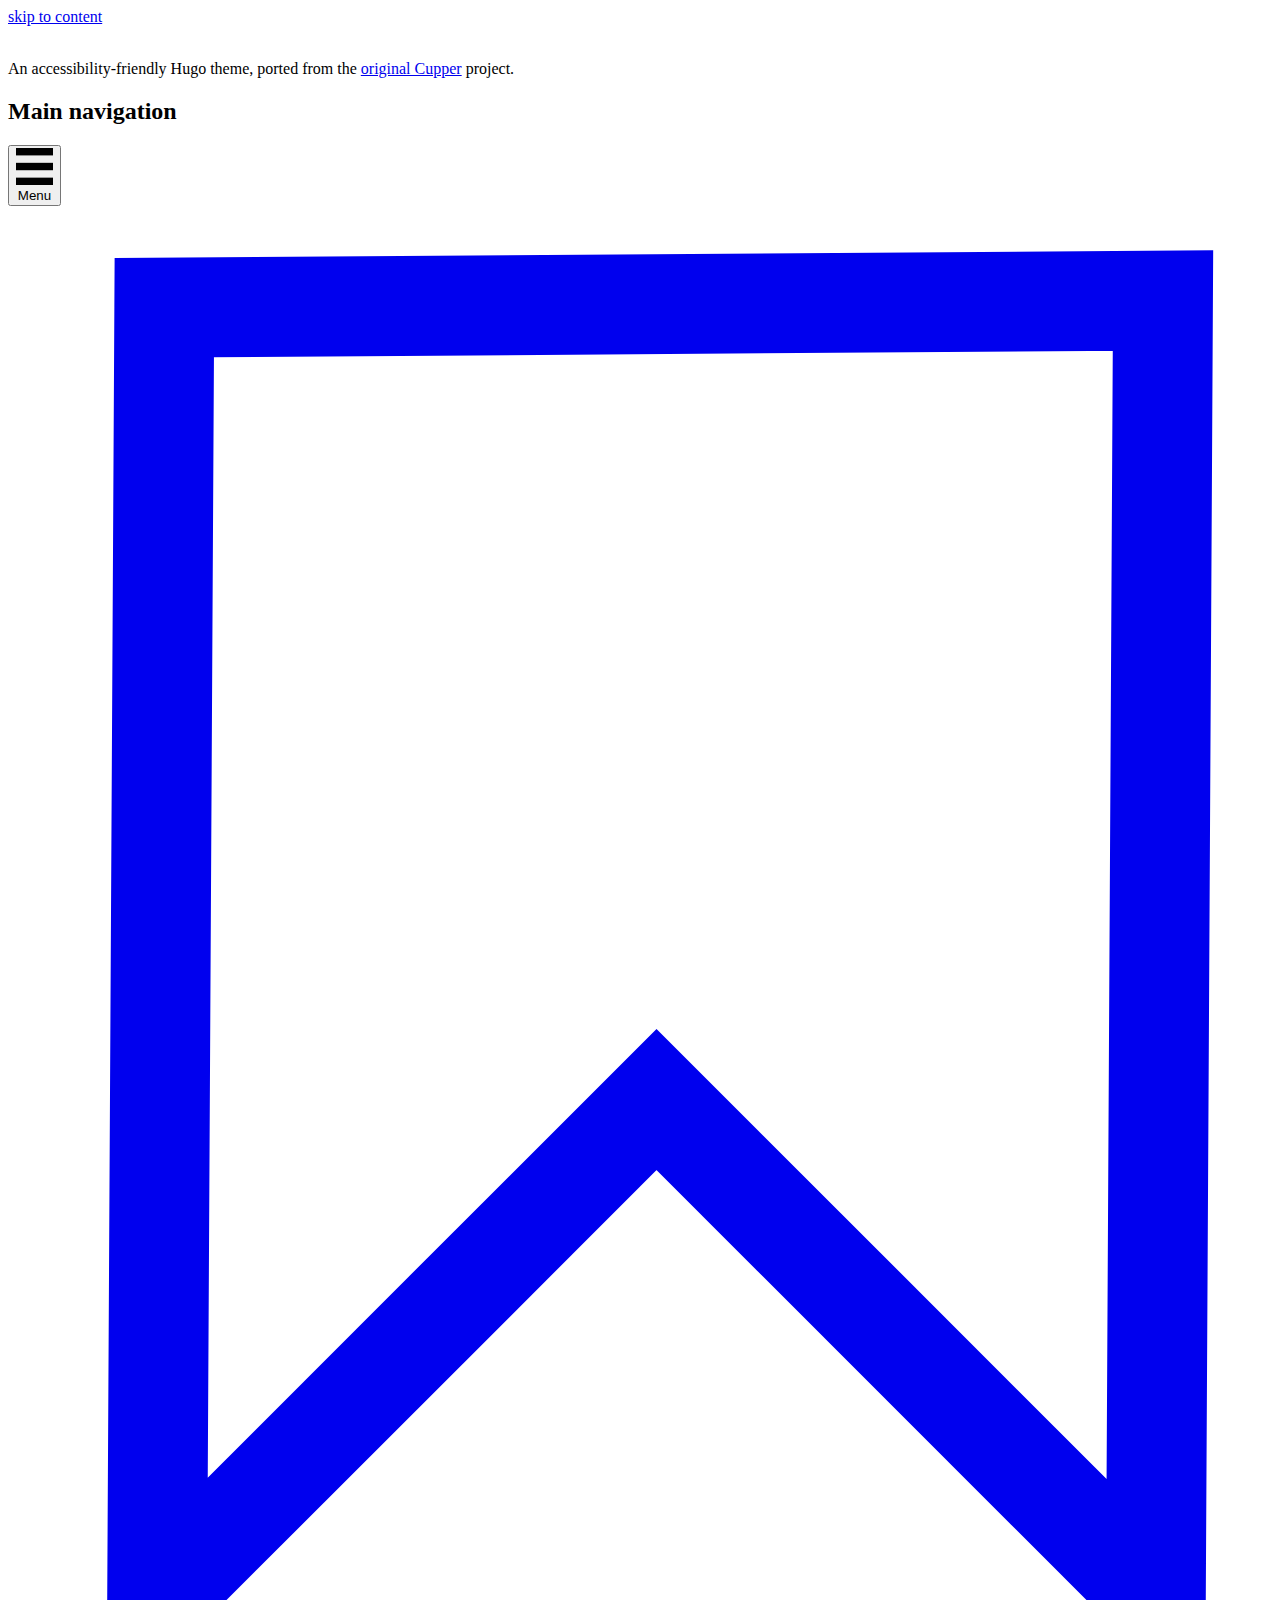
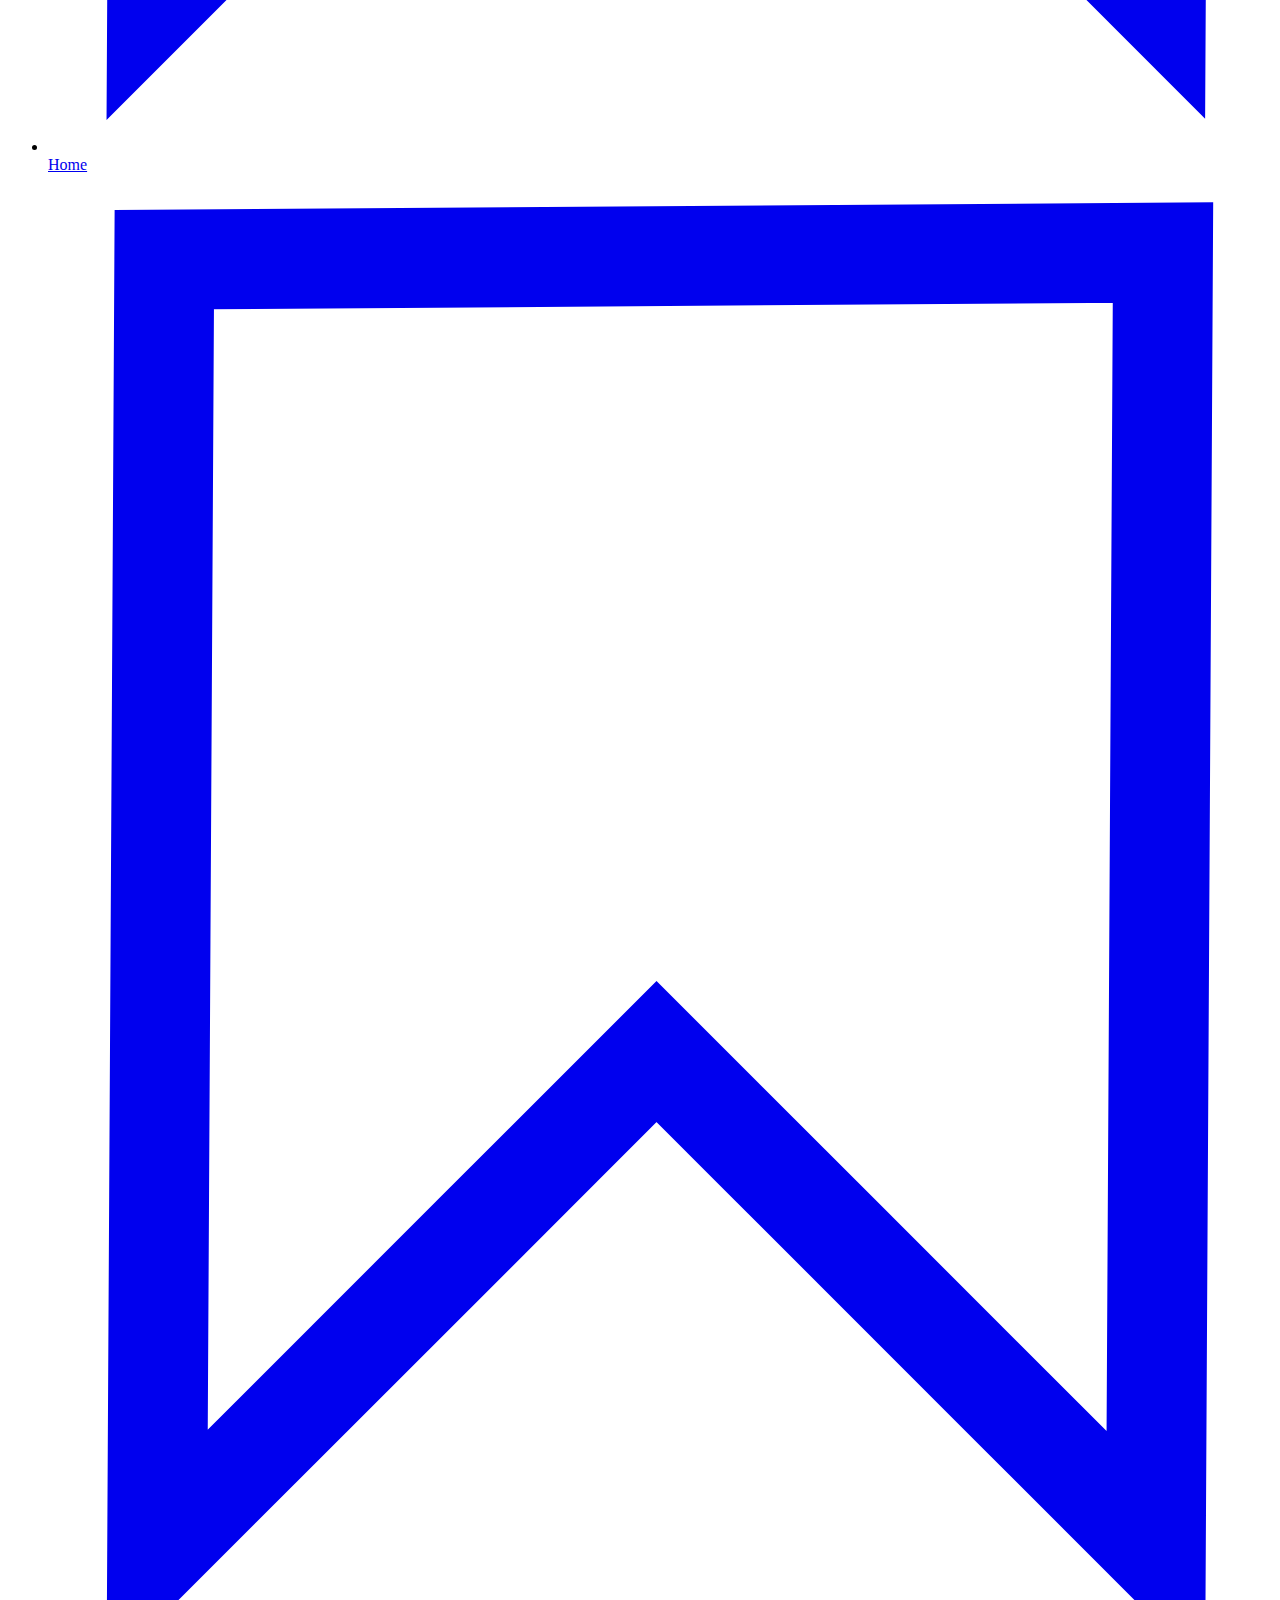
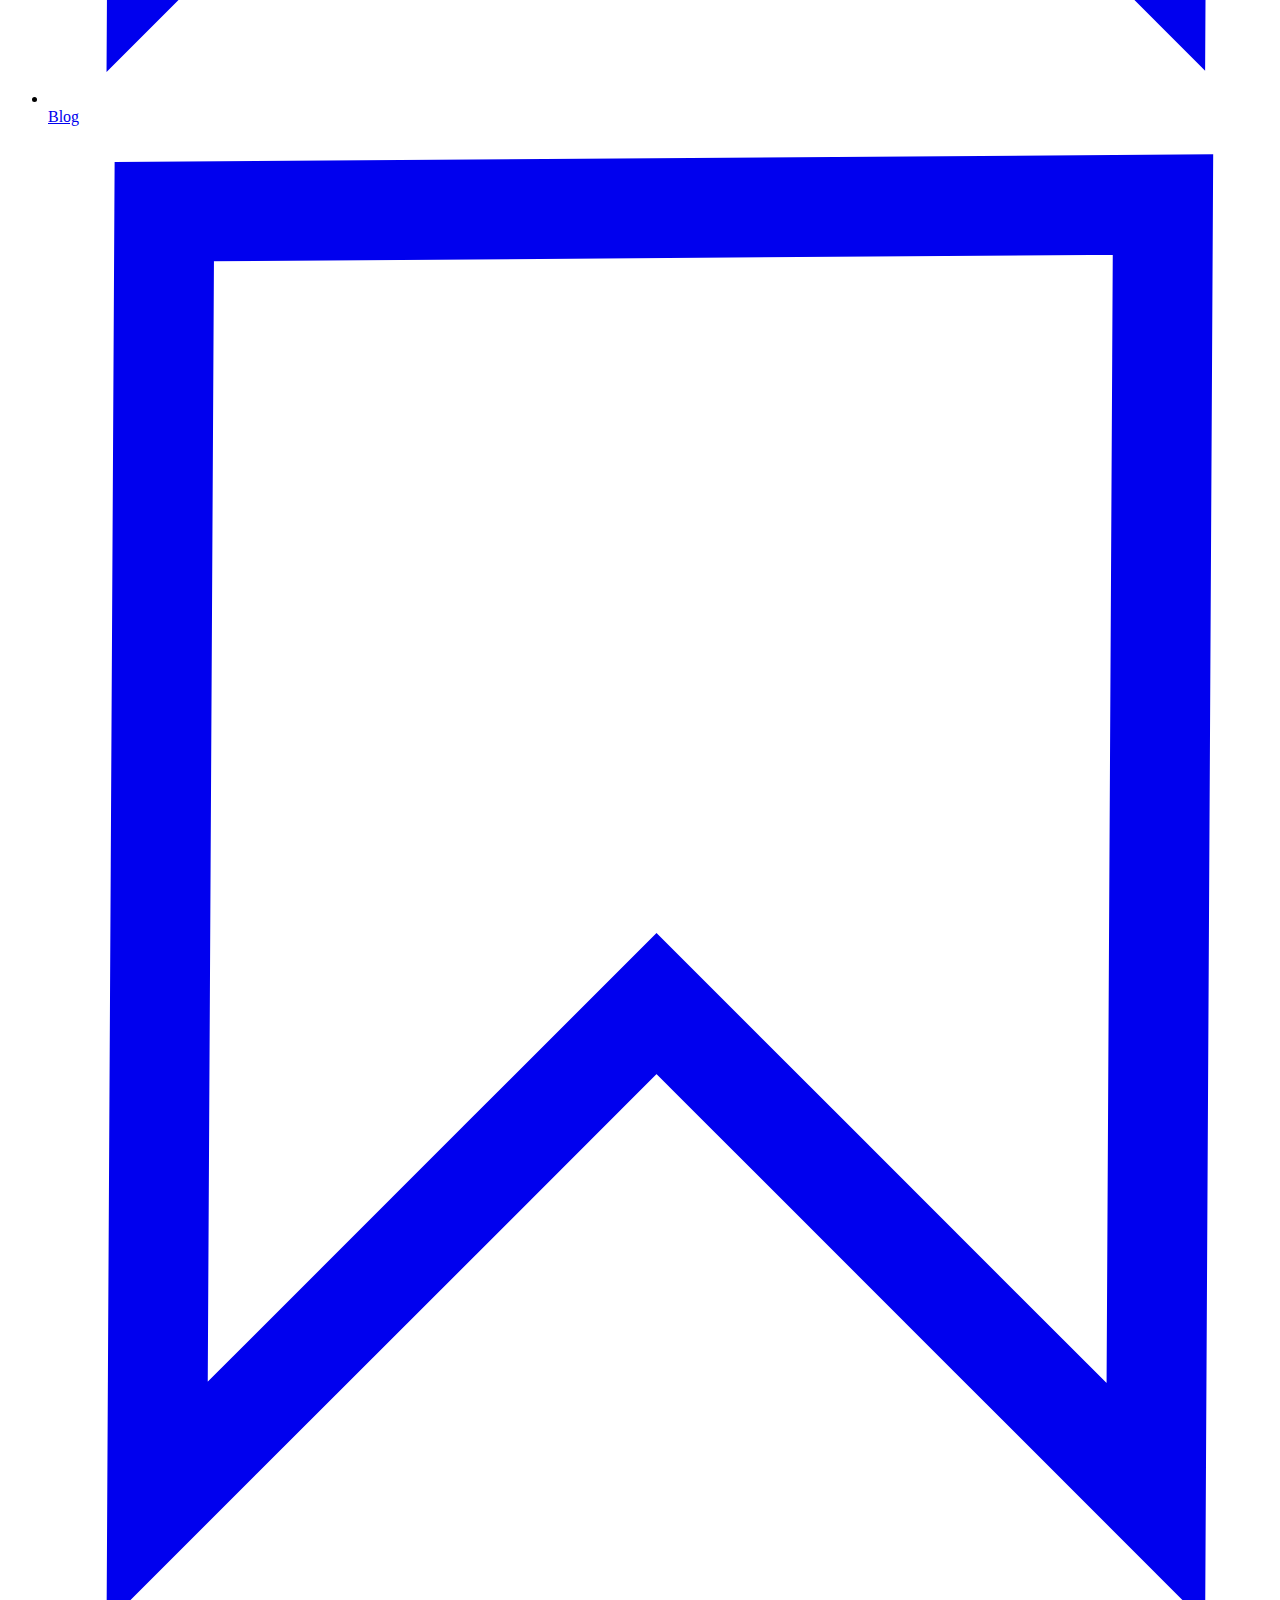
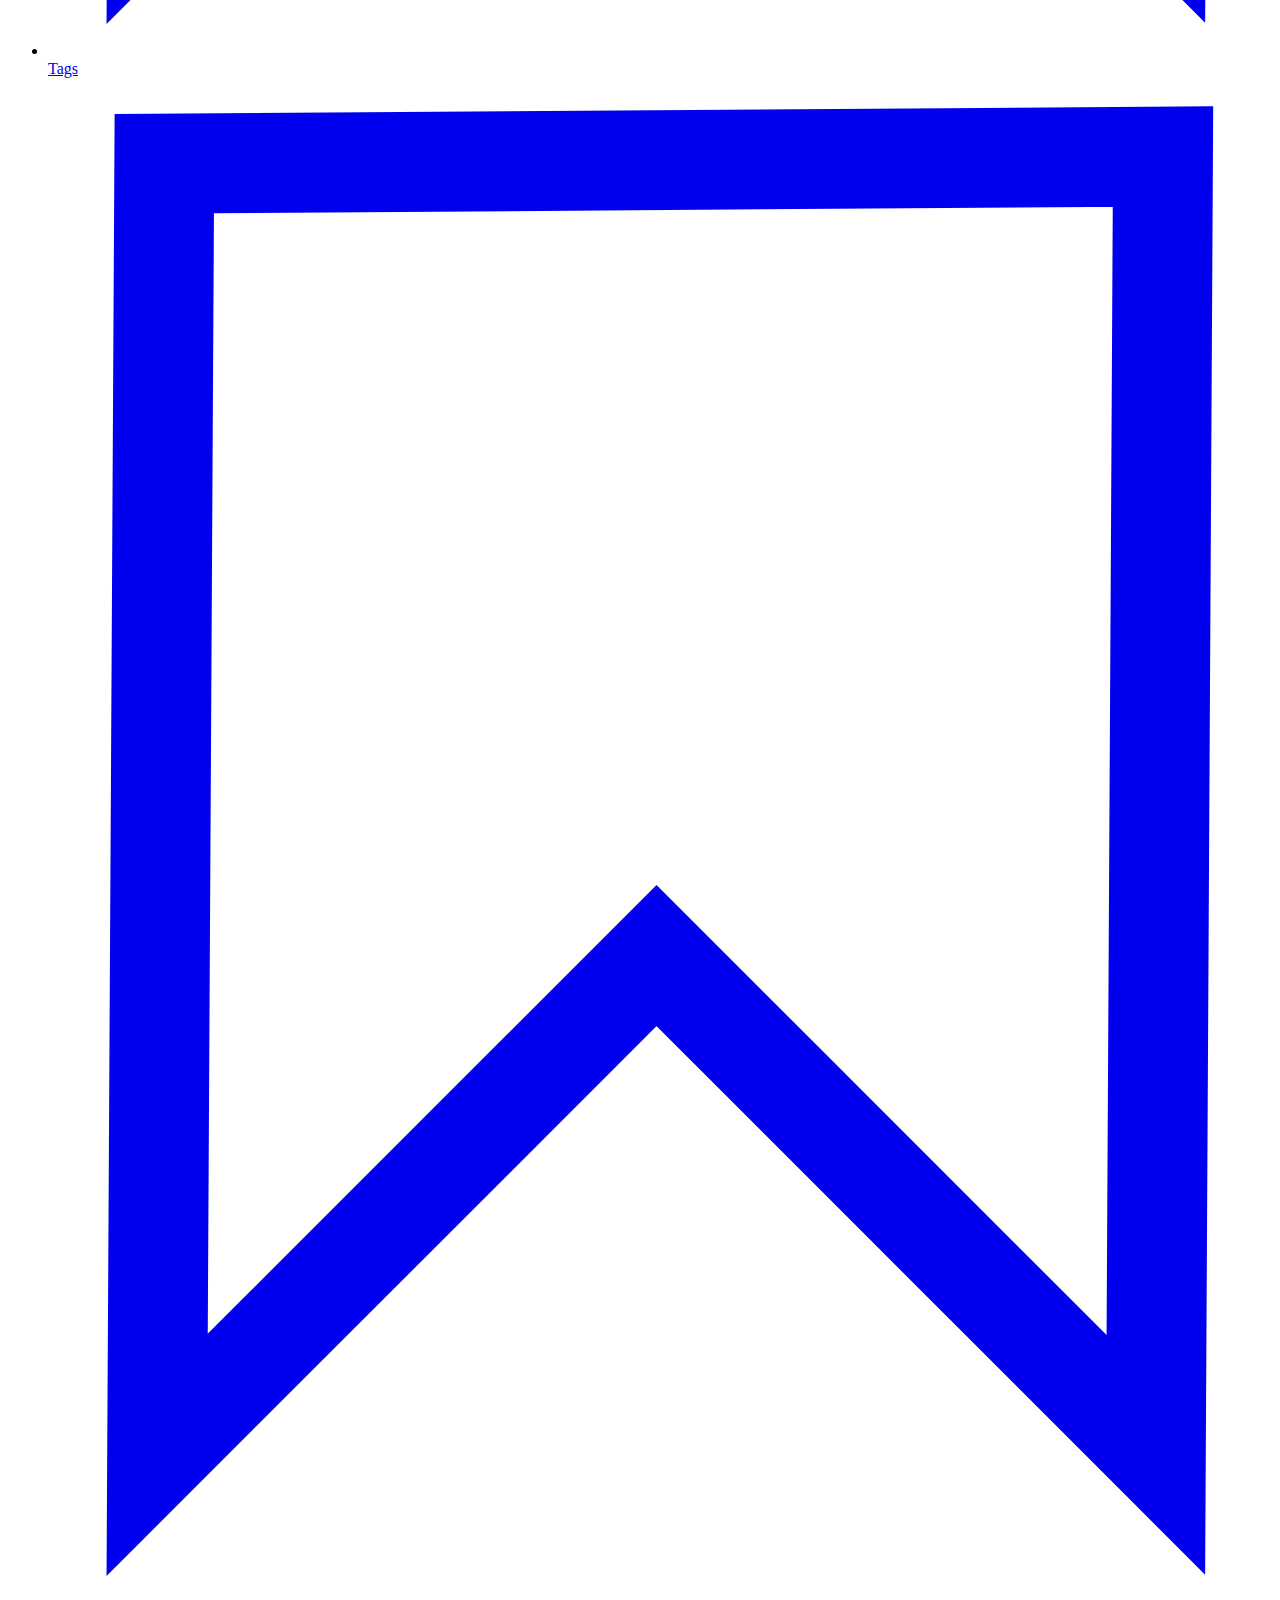
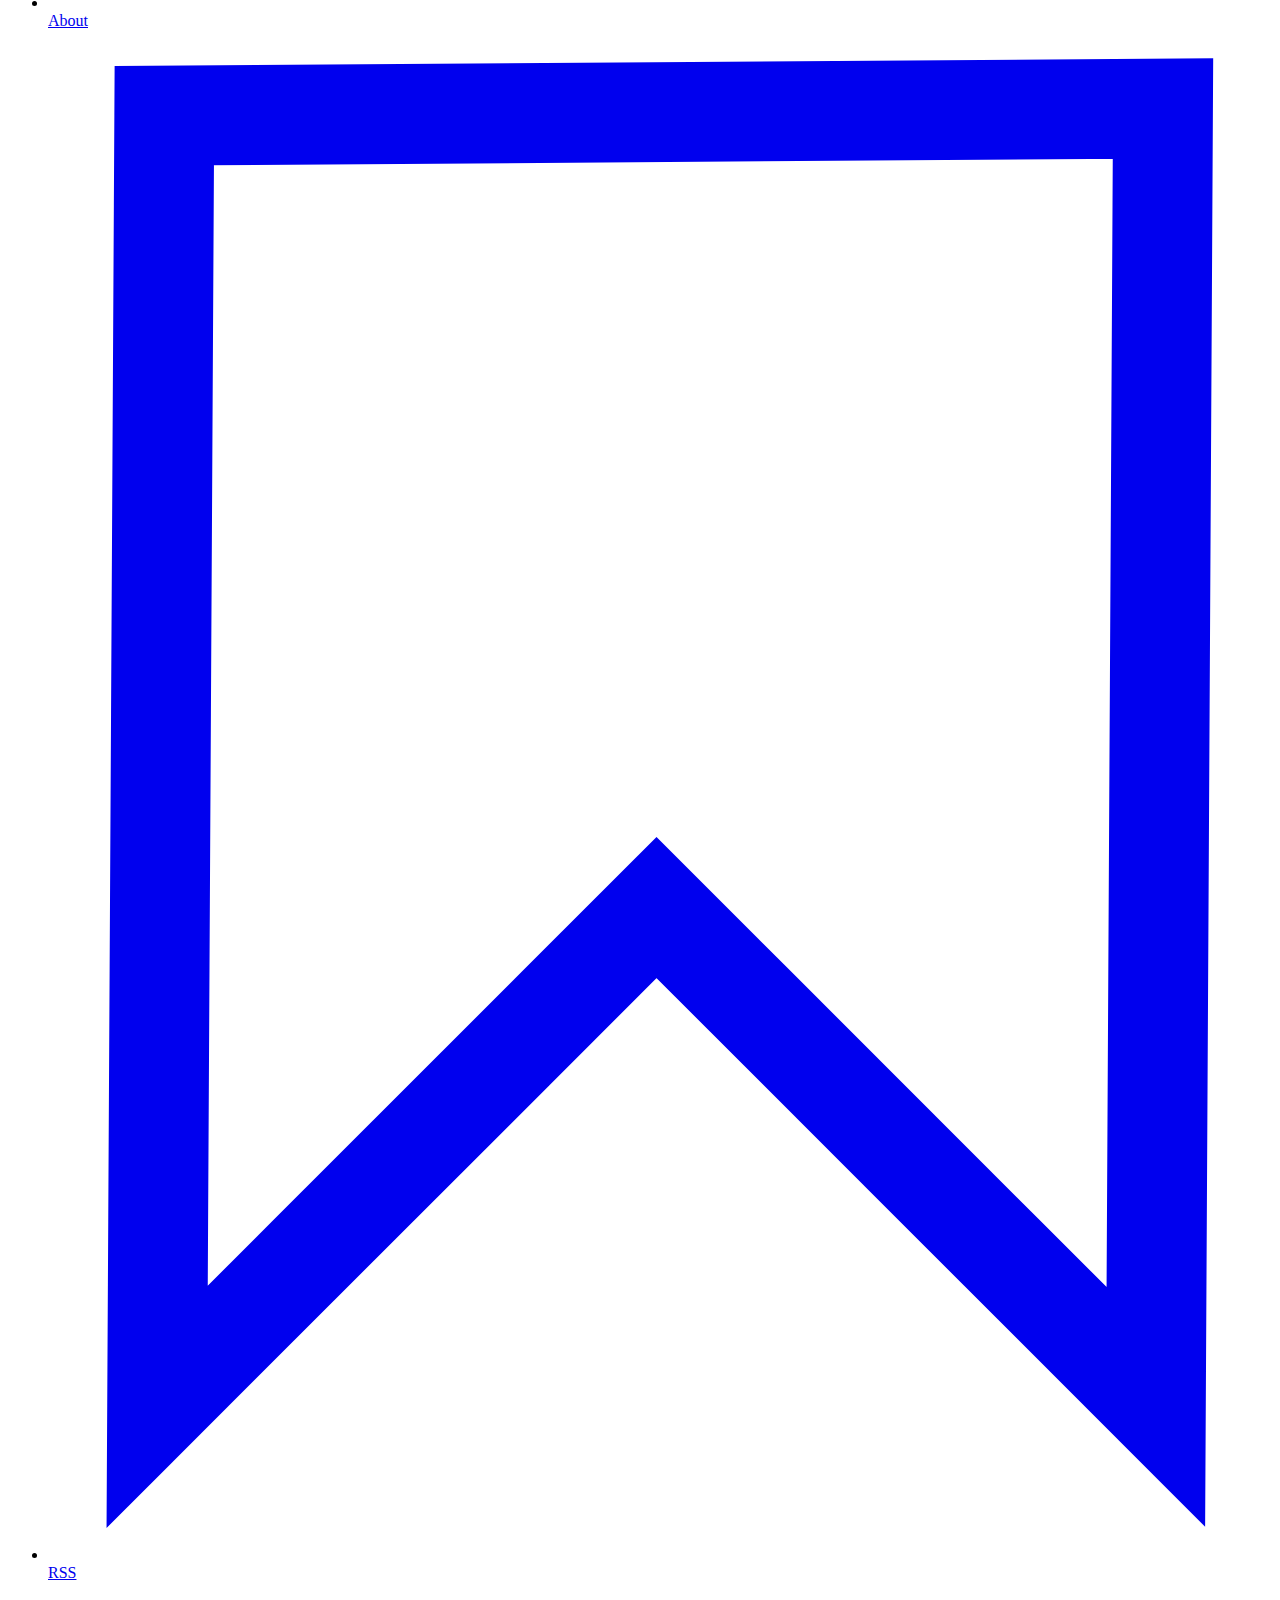
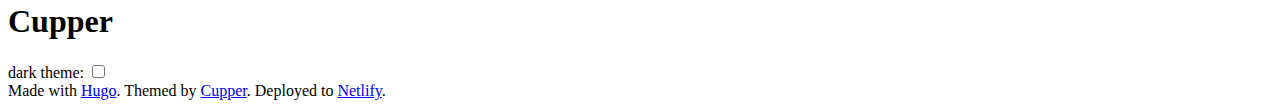
==== public/index.html @ f9ec1fa9 "initial commit" ====
<!DOCTYPE html>
<html lang="en">
  <head>
  <meta charset="utf-8">
  <meta name="viewport" content="width=device-width, initial-scale=1.0">
  <meta http-equiv="X-UA-Compatible" content="IE=edge">

  <meta name="generator" content="Hugo 0.54.0" />
  <link rel="canonical" href="https://example.com/">

  
    
      <meta name="description" content="An accessibility-friendly Hugo theme, ported from the original Cupper project.">
    
  

  <link rel="apple-touch-icon" sizes="180x180" href="/apple-touch-icon.png">
  <link rel="icon" type="image/png" sizes="32x32" href="/favicon-32x32.png">
  <link rel="icon" type="image/png" sizes="16x16" href="/favicon-16x16.png">
  <link rel="manifest" href="/site.webmanifest">
  <link rel="mask-icon" href="/safari-pinned-tab.svg" color="#000000">
  <meta name="msapplication-TileColor" content="#ffffff">
  <meta name="theme-color" content="#ffffff">

  <link rel="stylesheet" href="https://example.com/css/prism.css" media="none" onload="this.media='all';">

  
  
  <link rel="stylesheet" type="text/css" href="https://example.com/css/styles.css">

  <style id="inverter" media="none">
    html { filter: invert(100%) }
    * { background-color: inherit }
    img:not([src*=".svg"]), .colors, iframe, .demo-container { filter: invert(100%) }
  </style>

  
  
    
  
  <title>Cupper</title>
</head>

  <body>
    <a href="#main">skip to content</a>
    <svg style="display: none">
  <symbol id="bookmark" viewBox="0 0 40 50">
   <g transform="translate(2266 3206.2)">
    <path style="stroke:currentColor;stroke-width:3.2637;fill:none" d="m-2262.2-3203.4-.2331 42.195 16.319-16.318 16.318 16.318.2331-42.428z"/>
   </g>
  </symbol>

  <symbol id="w3c" viewBox="0 0 127.09899 67.763">
   <text font-size="83" style="font-size:83px;font-family:Trebuchet;letter-spacing:-12;fill-opacity:0" letter-spacing="-12" y="67.609352" x="-26.782778">W3C</text>
   <text font-size="83" style="font-size:83px;font-weight:bold;font-family:Trebuchet;fill-opacity:0" y="67.609352" x="153.21722" font-weight="bold">SVG</text>
   <path style="fill:currentColor;image-rendering:optimizeQuality;shape-rendering:geometricPrecision" d="m33.695.377 12.062 41.016 12.067-41.016h8.731l-19.968 67.386h-.831l-12.48-41.759-12.479 41.759h-.832l-19.965-67.386h8.736l12.061 41.016 8.154-27.618-3.993-13.397h8.737z"/>
   <path style="fill:currentColor;image-rendering:optimizeQuality;shape-rendering:geometricPrecision" d="m91.355 46.132c0 6.104-1.624 11.234-4.862 15.394-3.248 4.158-7.45 6.237-12.607 6.237-3.882 0-7.263-1.238-10.148-3.702-2.885-2.47-5.02-5.812-6.406-10.022l6.82-2.829c1.001 2.552 2.317 4.562 3.953 6.028 1.636 1.469 3.56 2.207 5.781 2.207 2.329 0 4.3-1.306 5.909-3.911 1.609-2.606 2.411-5.738 2.411-9.401 0-4.049-.861-7.179-2.582-9.399-1.995-2.604-5.129-3.912-9.397-3.912h-3.327v-3.991l11.646-20.133h-14.062l-3.911 6.655h-2.493v-14.976h32.441v4.075l-12.31 21.217c4.324 1.385 7.596 3.911 9.815 7.571 2.22 3.659 3.329 7.953 3.329 12.892z"/>
   <path style="fill:currentColor;image-rendering:optimizeQuality;shape-rendering:geometricPrecision" d="m125.21 0 1.414 8.6-5.008 9.583s-1.924-4.064-5.117-6.314c-2.693-1.899-4.447-2.309-7.186-1.746-3.527.73-7.516 4.938-9.258 10.13-2.084 6.21-2.104 9.218-2.178 11.978-.115 4.428.58 7.043.58 7.043s-3.04-5.626-3.011-13.866c.018-5.882.947-11.218 3.666-16.479 2.404-4.627 5.954-7.404 9.114-7.728 3.264-.343 5.848 1.229 7.841 2.938 2.089 1.788 4.213 5.698 4.213 5.698l4.94-9.837z"/>
   <path style="fill:currentColor;image-rendering:optimizeQuality;shape-rendering:geometricPrecision" d="m125.82 48.674s-2.208 3.957-3.589 5.48c-1.379 1.524-3.849 4.209-6.896 5.555-3.049 1.343-4.646 1.598-7.661 1.306-3.01-.29-5.807-2.032-6.786-2.764-.979-.722-3.486-2.864-4.897-4.854-1.42-2-3.634-5.995-3.634-5.995s1.233 4.001 2.007 5.699c.442.977 1.81 3.965 3.749 6.572 1.805 2.425 5.315 6.604 10.652 7.545 5.336.945 9.002-1.449 9.907-2.031.907-.578 2.819-2.178 4.032-3.475 1.264-1.351 2.459-3.079 3.116-4.108.487-.758 1.276-2.286 1.276-2.286l-1.276-6.644z"/>
  </symbol>

  <symbol id="tag" viewBox="0 0 177.16535 177.16535">
    <g transform="translate(0 -875.2)">
     <path style="fill-rule:evenodd;stroke-width:0;fill:currentColor" d="m159.9 894.3-68.79 8.5872-75.42 77.336 61.931 60.397 75.429-76.565 6.8495-69.755zm-31.412 31.835a10.813 10.813 0 0 1 1.8443 2.247 10.813 10.813 0 0 1 -3.5174 14.872l-.0445.0275a10.813 10.813 0 0 1 -14.86 -3.5714 10.813 10.813 0 0 1 3.5563 -14.863 10.813 10.813 0 0 1 13.022 1.2884z"/>
    </g>
  </symbol>

  <symbol id="balloon" viewBox="0 0 141.73228 177.16535">
   <g transform="translate(0 -875.2)">
    <g>
     <path style="fill:currentColor" d="m68.156 882.83-.88753 1.4269c-4.9564 7.9666-6.3764 17.321-5.6731 37.378.36584 10.437 1.1246 23.51 1.6874 29.062.38895 3.8372 3.8278 32.454 4.6105 38.459 4.6694-.24176 9.2946.2879 14.377 1.481 1.2359-3.2937 5.2496-13.088 8.886-21.623 6.249-14.668 8.4128-21.264 10.253-31.252 1.2464-6.7626 1.6341-12.156 1.4204-19.764-.36325-12.93-2.1234-19.487-6.9377-25.843-2.0833-2.7507-6.9865-7.6112-7.9127-7.8436-.79716-.20019-6.6946-1.0922-6.7755-1.0248-.02213.0182-5.0006-.41858-7.5248-.22808l-2.149-.22808h-3.3738z"/>
     <path style="fill:currentColor" d="m61.915 883.28-3.2484.4497c-1.7863.24724-3.5182.53481-3.8494.63994-2.4751.33811-4.7267.86957-6.7777 1.5696-.28598 0-1.0254.20146-2.3695.58589-5.0418 1.4418-6.6374 2.2604-8.2567 4.2364-6.281 7.6657-11.457 18.43-12.932 26.891-1.4667 8.4111.71353 22.583 5.0764 32.996 3.8064 9.0852 13.569 25.149 22.801 37.517 1.3741 1.841 2.1708 2.9286 2.4712 3.5792 3.5437-1.1699 6.8496-1.9336 10.082-2.3263-1.3569-5.7831-4.6968-21.86-6.8361-33.002-.92884-4.8368-2.4692-14.322-3.2452-19.991-.68557-5.0083-.77707-6.9534-.74159-15.791.04316-10.803.41822-16.162 1.5026-21.503 1.4593-5.9026 3.3494-11.077 6.3247-15.852z"/>
     <path style="fill:currentColor" d="m94.499 885.78c-.10214-.0109-.13691 0-.0907.0409.16033.13489 1.329 1.0675 2.5976 2.0723 6.7003 5.307 11.273 14.568 12.658 25.638.52519 4.1949.24765 14.361-.5059 18.523-2.4775 13.684-9.7807 32.345-20.944 53.519l-3.0559 5.7971c2.8082.76579 5.7915 1.727 8.9926 2.8441 11.562-11.691 18.349-19.678 24.129-28.394 7.8992-11.913 11.132-20.234 12.24-31.518.98442-10.02-1.5579-20.876-6.7799-28.959-.2758-.4269-.57803-.86856-.89617-1.3166-3.247-6.13-9.752-12.053-21.264-16.131-2.3687-.86369-6.3657-2.0433-7.0802-2.1166z"/>
     <path style="fill:currentColor" d="m32.52 892.22c-.20090-.13016-1.4606.81389-3.9132 2.7457-11.486 9.0476-17.632 24.186-16.078 39.61.79699 7.9138 2.4066 13.505 5.9184 20.562 5.8577 11.77 14.749 23.219 30.087 38.74.05838.059.12188.1244.18052.1838 1.3166-.5556 2.5965-1.0618 3.8429-1.5199-.66408-.32448-1.4608-1.3297-3.8116-4.4602-5.0951-6.785-8.7512-11.962-13.051-18.486-5.1379-7.7948-5.0097-7.5894-8.0586-13.054-6.2097-11.13-8.2674-17.725-8.6014-27.563-.21552-6.3494.13041-9.2733 1.775-14.987 2.1832-7.5849 3.9273-10.986 9.2693-18.07 1.7839-2.3656 2.6418-3.57 2.4409-3.7003z"/>
     <path style="fill:currentColor" d="m69.133 992.37c-6.2405.0309-12.635.76718-19.554 2.5706 4.6956 4.7759 9.935 10.258 12.05 12.625l4.1272 4.6202h11.493l3.964-4.4516c2.0962-2.3541 7.4804-7.9845 12.201-12.768-8.378-1.4975-16.207-2.6353-24.281-2.5955z"/>
     <rect style="stroke-width:0;fill:currentColor" ry="2.0328" height="27.746" width="22.766" y="1017.7" x="60.201"/>
    </g>
   </g>
  </symbol>

  <symbol id="info" viewBox="0 0 41.667 41.667">
   <g transform="translate(-37.035 -1004.6)">
    <path style="stroke-linejoin:round;stroke:currentColor;stroke-linecap:round;stroke-width:3.728;fill:none" d="m76.25 1030.2a18.968 18.968 0 0 1 -23.037 13.709 18.968 18.968 0 0 1 -13.738 -23.019 18.968 18.968 0 0 1 23.001 -13.768 18.968 18.968 0 0 1 13.798 22.984"/>
    <g transform="matrix(1.1146 0 0 1.1146 -26.276 -124.92)">
     <path style="stroke:currentColor;stroke-linecap:round;stroke-width:3.728;fill:none" d="m75.491 1039.5v-8.7472"/>
     <path style="stroke-width:0;fill:currentColor" transform="scale(-1)" d="m-73.193-1024.5a2.3719 2.3719 0 0 1 -2.8807 1.7142 2.3719 2.3719 0 0 1 -1.718 -2.8785 2.3719 2.3719 0 0 1 2.8763 -1.7217 2.3719 2.3719 0 0 1 1.7254 2.8741"/>
    </g>
   </g>
  </symbol>

  <symbol id="warning" viewBox="0 0 48.430474 41.646302">
    <g transform="translate(-1.1273 -1010.2)">
     <path style="stroke-linejoin:round;stroke:currentColor;stroke-linecap:round;stroke-width:4.151;fill:none" d="m25.343 1012.3-22.14 37.496h44.28z"/>
     <path style="stroke:currentColor;stroke-linecap:round;stroke-width:4.1512;fill:none" d="m25.54 1027.7v8.7472"/>
     <path style="stroke-width:0;fill:currentColor" d="m27.839 1042.8a2.3719 2.3719 0 0 1 -2.8807 1.7143 2.3719 2.3719 0 0 1 -1.718 -2.8785 2.3719 2.3719 0 0 1 2.8763 -1.7217 2.3719 2.3719 0 0 1 1.7254 2.8741"/>
    </g>
  </symbol>

  <symbol id="menu" viewBox="0 0 50 50">
     <rect style="stroke-width:0;fill:currentColor" height="10" width="50" y="0" x="0"/>
     <rect style="stroke-width:0;fill:currentColor" height="10" width="50" y="20" x="0"/>
     <rect style="stroke-width:0;fill:currentColor" height="10" width="50" y="40" x="0"/>
   </symbol>

   <symbol id="link" viewBox="0 0 50 50">
    <g transform="translate(0 -1002.4)">
     <g transform="matrix(.095670 0 0 .095670 2.3233 1004.9)">
      <g>
       <path style="stroke-width:0;fill:currentColor" d="m452.84 192.9-128.65 128.65c-35.535 35.54-93.108 35.54-128.65 0l-42.881-42.886 42.881-42.876 42.884 42.876c11.845 11.822 31.064 11.846 42.886 0l128.64-128.64c11.816-11.831 11.816-31.066 0-42.9l-42.881-42.881c-11.822-11.814-31.064-11.814-42.887 0l-45.928 45.936c-21.292-12.531-45.491-17.905-69.449-16.291l72.501-72.526c35.535-35.521 93.136-35.521 128.64 0l42.886 42.881c35.535 35.523 35.535 93.141-.001 128.66zm-254.28 168.51-45.903 45.9c-11.845 11.846-31.064 11.817-42.881 0l-42.884-42.881c-11.845-11.821-11.845-31.041 0-42.886l128.65-128.65c11.819-11.814 31.069-11.814 42.884 0l42.886 42.886 42.876-42.886-42.876-42.881c-35.54-35.521-93.113-35.521-128.65 0l-128.65 128.64c-35.538 35.545-35.538 93.146 0 128.65l42.883 42.882c35.51 35.54 93.11 35.54 128.65 0l72.496-72.499c-23.956 1.597-48.092-3.784-69.474-16.283z"/>
      </g>
     </g>
    </g>
  </symbol>

  <symbol id="doc" viewBox="0 0 35 45">
   <g transform="translate(-147.53 -539.83)">
    <path style="stroke:currentColor;stroke-width:2.4501;fill:none" d="m149.38 542.67v39.194h31.354v-39.194z"/>
    <g style="stroke-width:25" transform="matrix(.098003 0 0 .098003 133.69 525.96)">
     <path d="m220 252.36h200" style="stroke:currentColor;stroke-width:25;fill:none"/>
     <path style="stroke:currentColor;stroke-width:25;fill:none" d="m220 409.95h200"/>
     <path d="m220 488.74h200" style="stroke:currentColor;stroke-width:25;fill:none"/>
     <path d="m220 331.15h200" style="stroke:currentColor;stroke-width:25;fill:none"/>
    </g>
   </g>
 </symbol>

 <symbol id="tick" viewBox="0 0 177.16535 177.16535">
  <g transform="translate(0 -875.2)">
   <rect style="stroke-width:0;fill:currentColor" transform="rotate(30)" height="155" width="40" y="702.99" x="556.82"/>
   <rect style="stroke-width:0;fill:currentColor" transform="rotate(30)" height="40" width="90.404" y="817.99" x="506.42"/>
  </g>
 </symbol>
</svg>

    <div class="wrapper">
      <header class="intro-and-nav" role="banner">
  <div>
    <div class="intro">
      <a class="logo" href="/" aria-label="Cupper home page">
        <img src="https://example.com/images/logo.svg" alt="">
      </a>
      <p class="library-desc">
        
          An accessibility-friendly Hugo theme, ported from the <a href="https://github.com/ThePacielloGroup/cupper">original Cupper</a> project.
        
      </p>
    </div>
    <nav id="patterns-nav" class="patterns" role="navigation">
  <h2 class="vh">Main navigation</h2>
  <button id="menu-button" aria-expanded="false">
    <svg viewBox="0 0 50 50" aria-hidden="true" focusable="false">
      <use xlink:href="#menu"></use>
    </svg>
    Menu
  </button>
  
  <ul id="patterns-list">
  
    <li class="pattern">
      
      
      
      
      <a href="/" aria-current="page">
        <svg class="bookmark-icon" aria-hidden="true" focusable="false" viewBox="0 0 40 50">
          <use xlink:href="#bookmark"></use>
        </svg>
        <span class="text">Home</span>
      </a>
    </li>
  
    <li class="pattern">
      
      
      
      
      <a href="/post/" >
        <svg class="bookmark-icon" aria-hidden="true" focusable="false" viewBox="0 0 40 50">
          <use xlink:href="#bookmark"></use>
        </svg>
        <span class="text">Blog</span>
      </a>
    </li>
  
    <li class="pattern">
      
      
      
      
      <a href="/tags/" >
        <svg class="bookmark-icon" aria-hidden="true" focusable="false" viewBox="0 0 40 50">
          <use xlink:href="#bookmark"></use>
        </svg>
        <span class="text">Tags</span>
      </a>
    </li>
  
    <li class="pattern">
      
      
      
      
      <a href="/about/" >
        <svg class="bookmark-icon" aria-hidden="true" focusable="false" viewBox="0 0 40 50">
          <use xlink:href="#bookmark"></use>
        </svg>
        <span class="text">About</span>
      </a>
    </li>
  
    <li class="pattern">
      
      
      
      
      <a href="/index.xml" >
        <svg class="bookmark-icon" aria-hidden="true" focusable="false" viewBox="0 0 40 50">
          <use xlink:href="#bookmark"></use>
        </svg>
        <span class="text">RSS</span>
      </a>
    </li>
  
  </ul>
</nav>
  </div>
</header>
      <div class="main-and-footer">
        <div>
          
  <main id="main">
    <h1>Cupper</h1>
    
  </main>

          <footer role="contentinfo">
  <div>
    <label for="themer">
      dark theme: <input type="checkbox" id="themer" class="vh">
      <span aria-hidden="true"></span>
    </label>
  </div>
  
    Made with <a href="https://gohugo.io/">Hugo</a>. Themed by <a href="https://github.com/zwbetz-gh/cupper-hugo-theme">Cupper</a>. Deployed to <a href="https://www.netlify.com/">Netlify</a>.
  
</footer>

        </div>
      </div>
    </div>
    <script src="https://example.com/js/prism.js"></script>
<script src="https://example.com/js/dom-scripts.js"></script>

    
  
  <script>
  window.ga=window.ga||function(){(ga.q=ga.q||[]).push(arguments)};ga.l=+new Date;
  ga('create', 'UA-123456789-1', 'auto');
  ga('send', 'pageview');
  </script>
  <script async src='https://www.google-analytics.com/analytics.js'></script>
  

  </body>
</html>
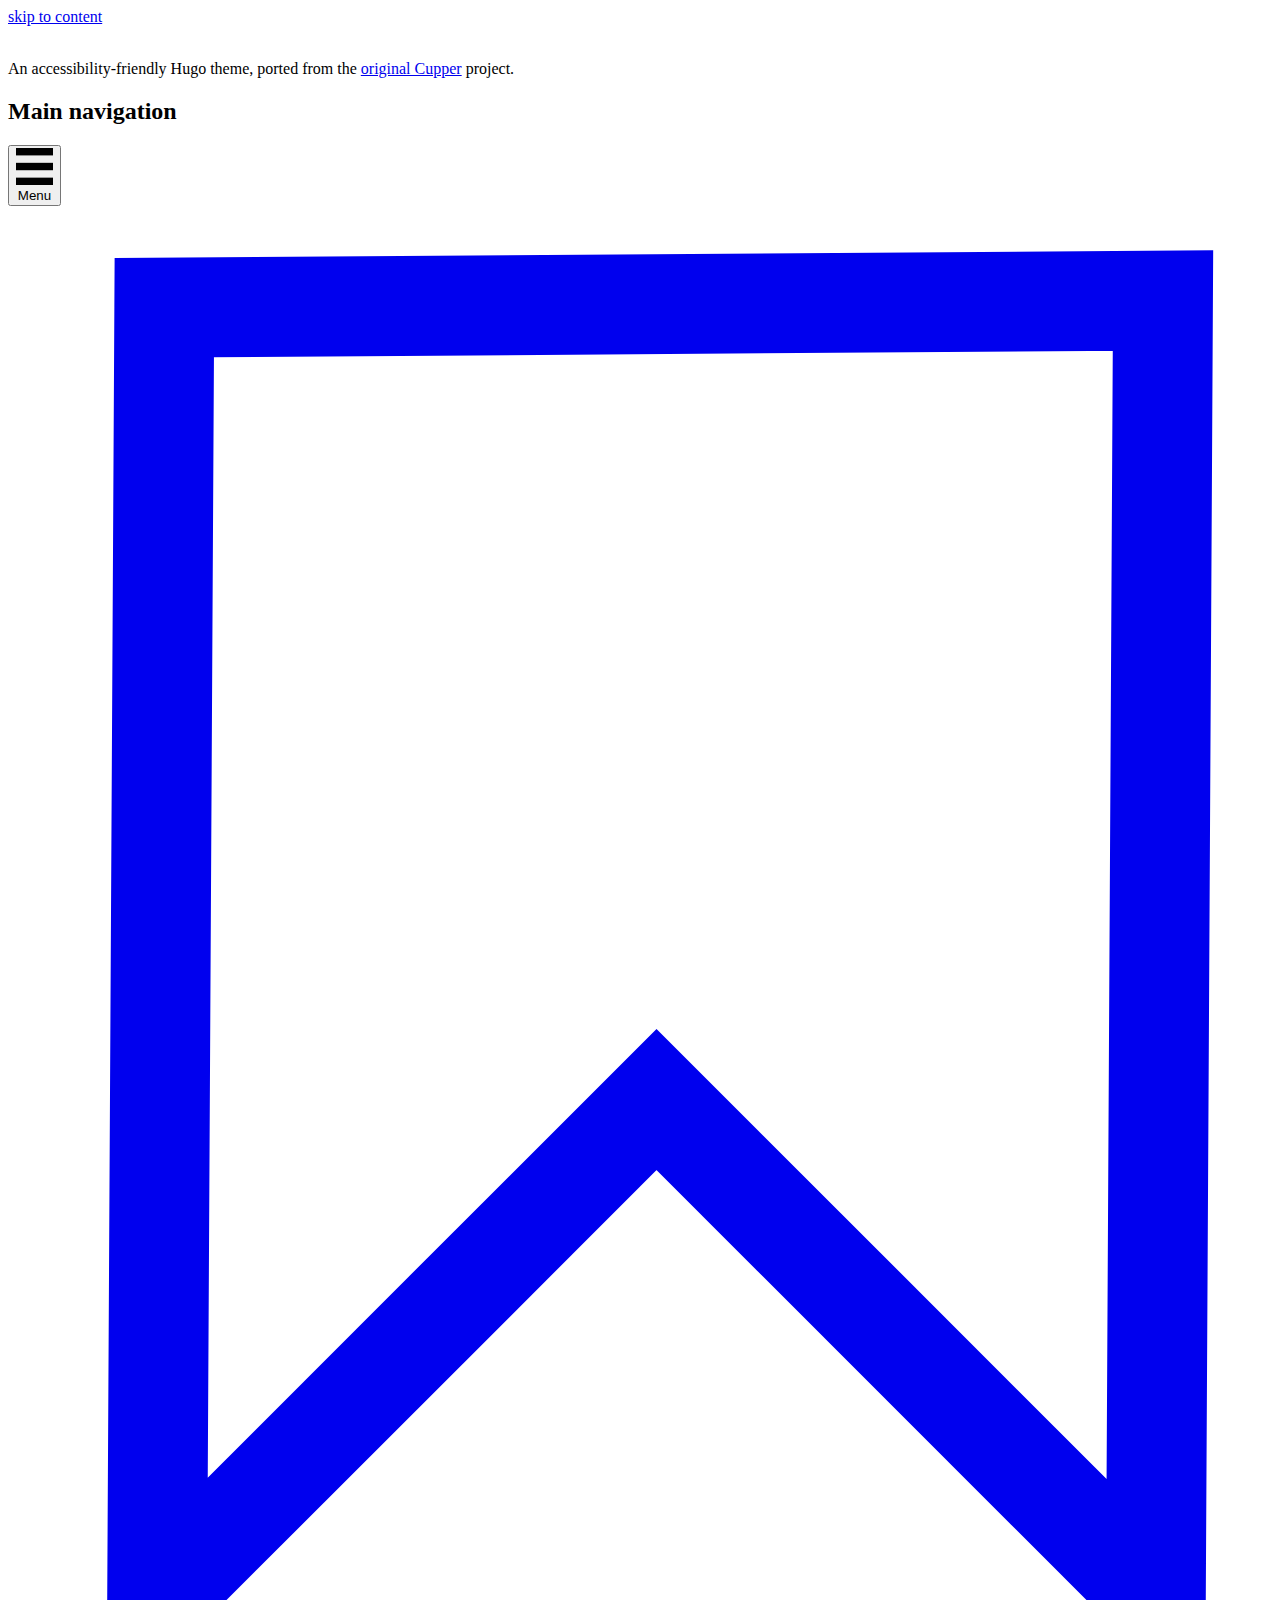
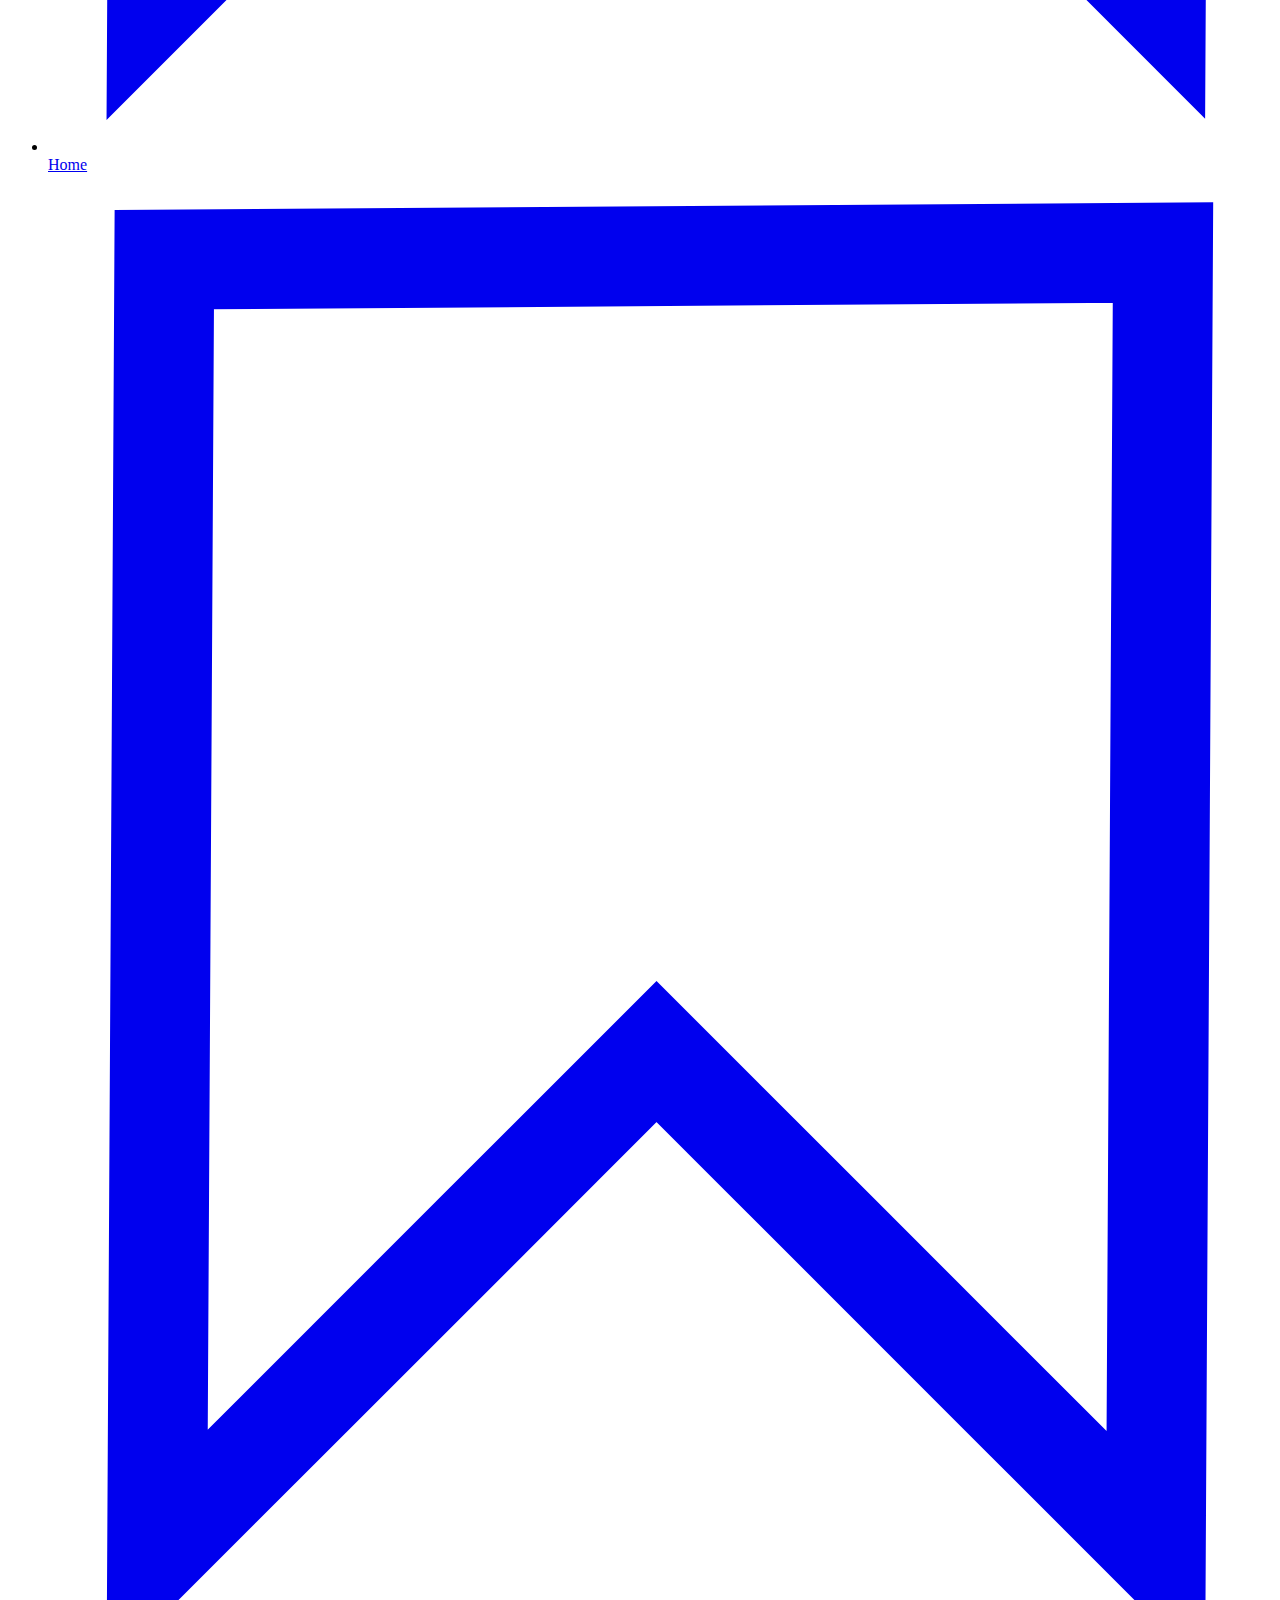
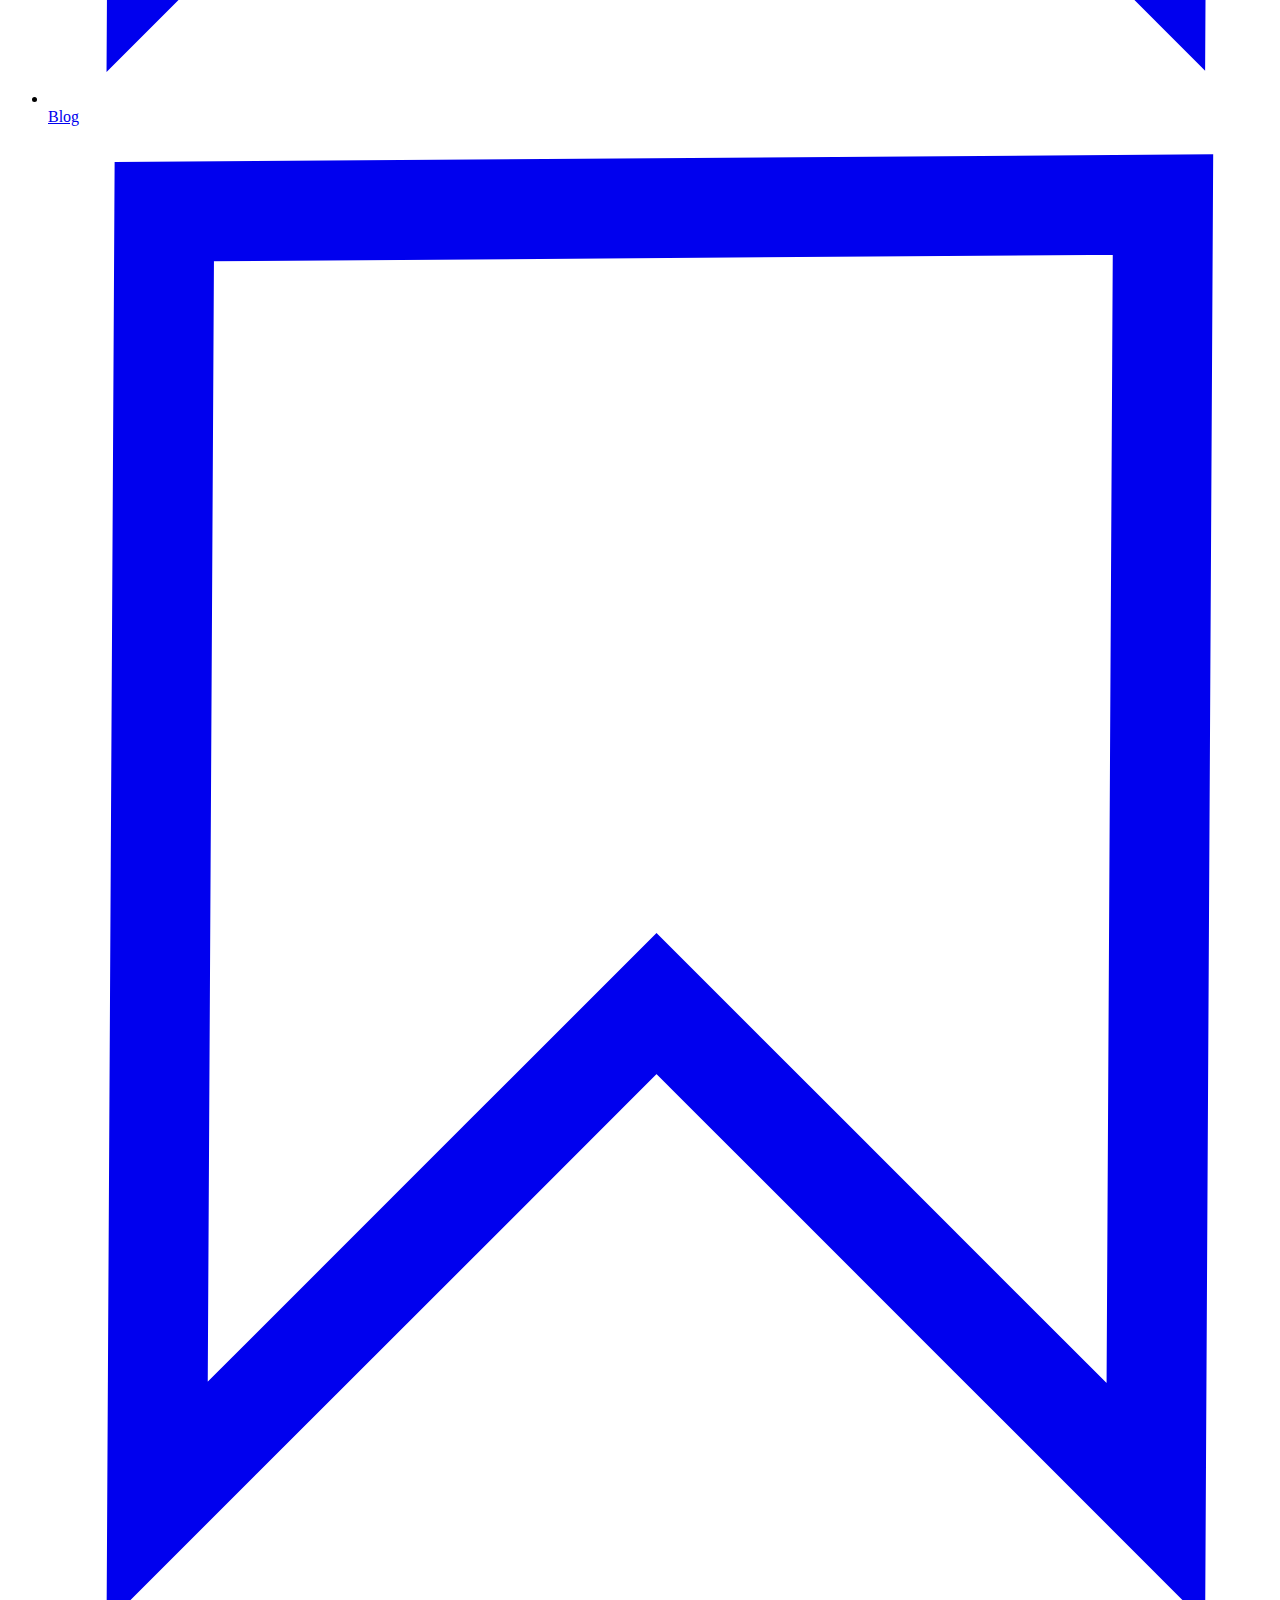
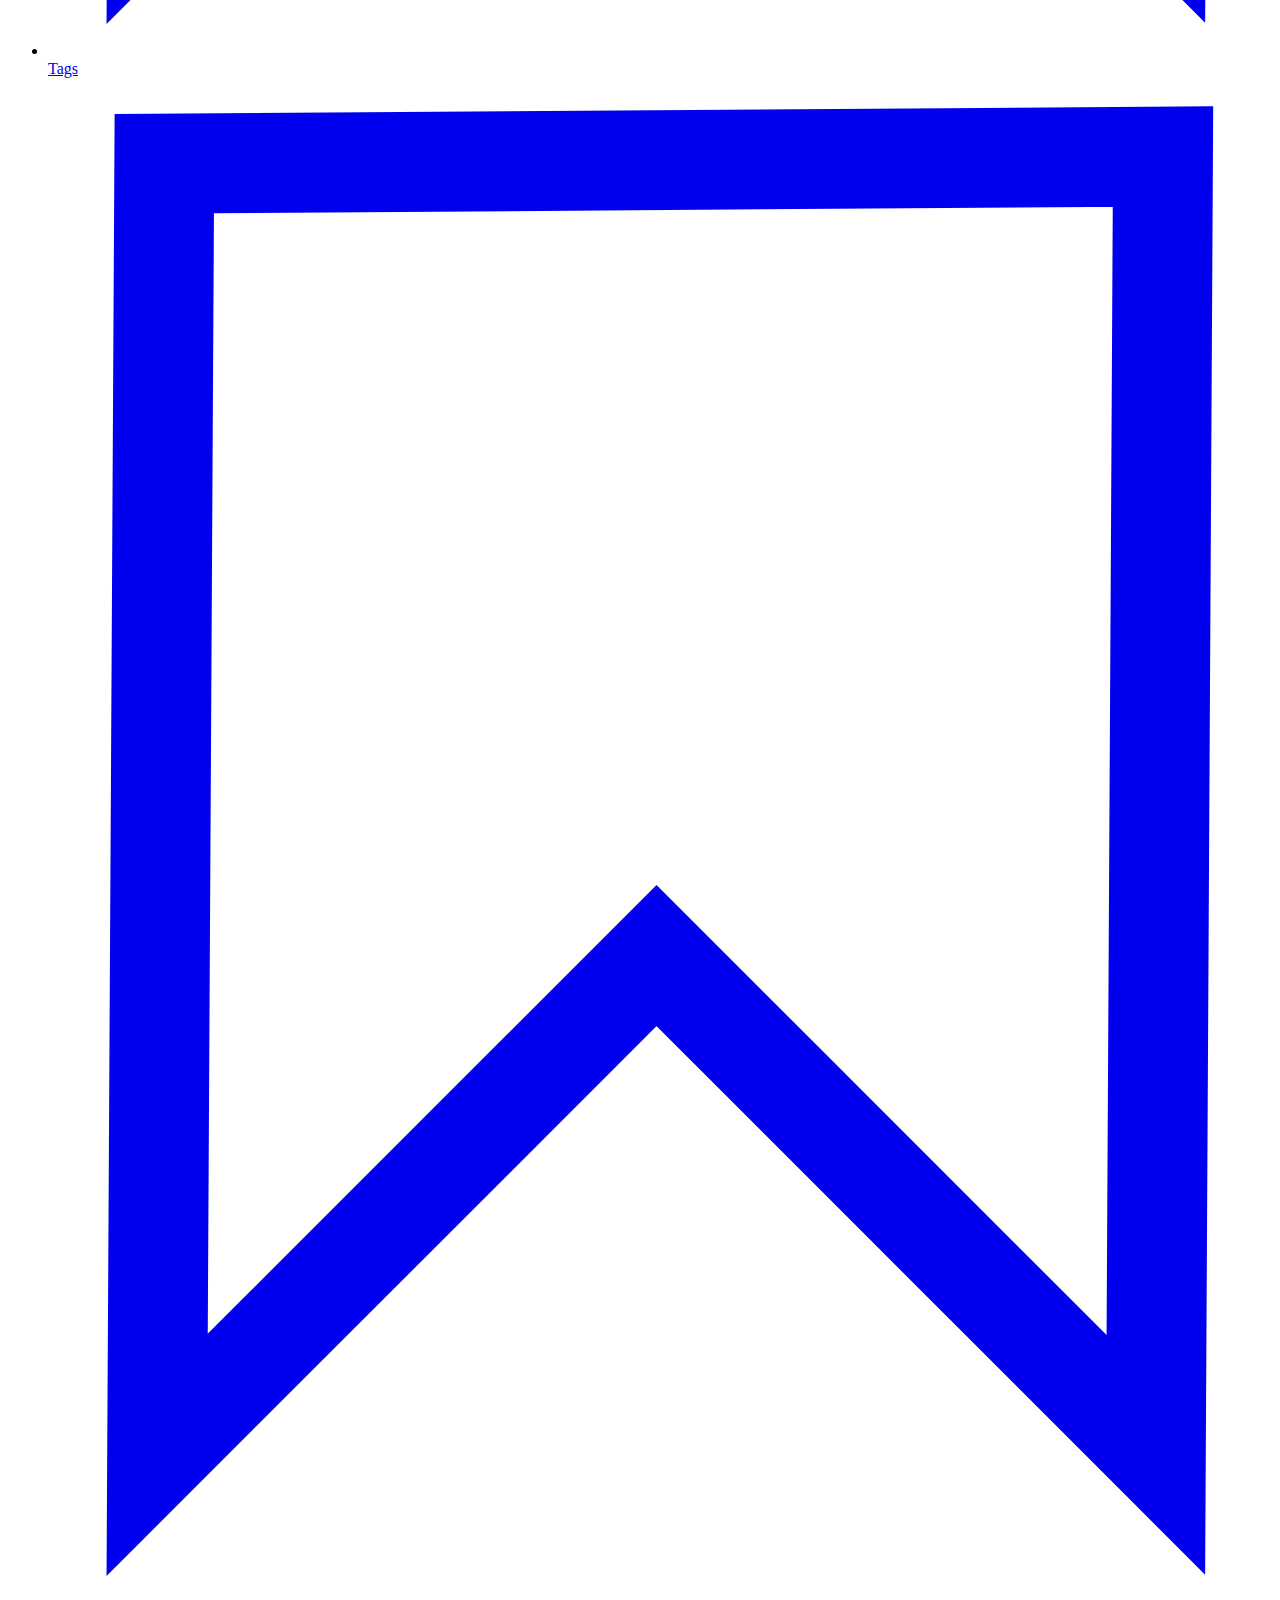
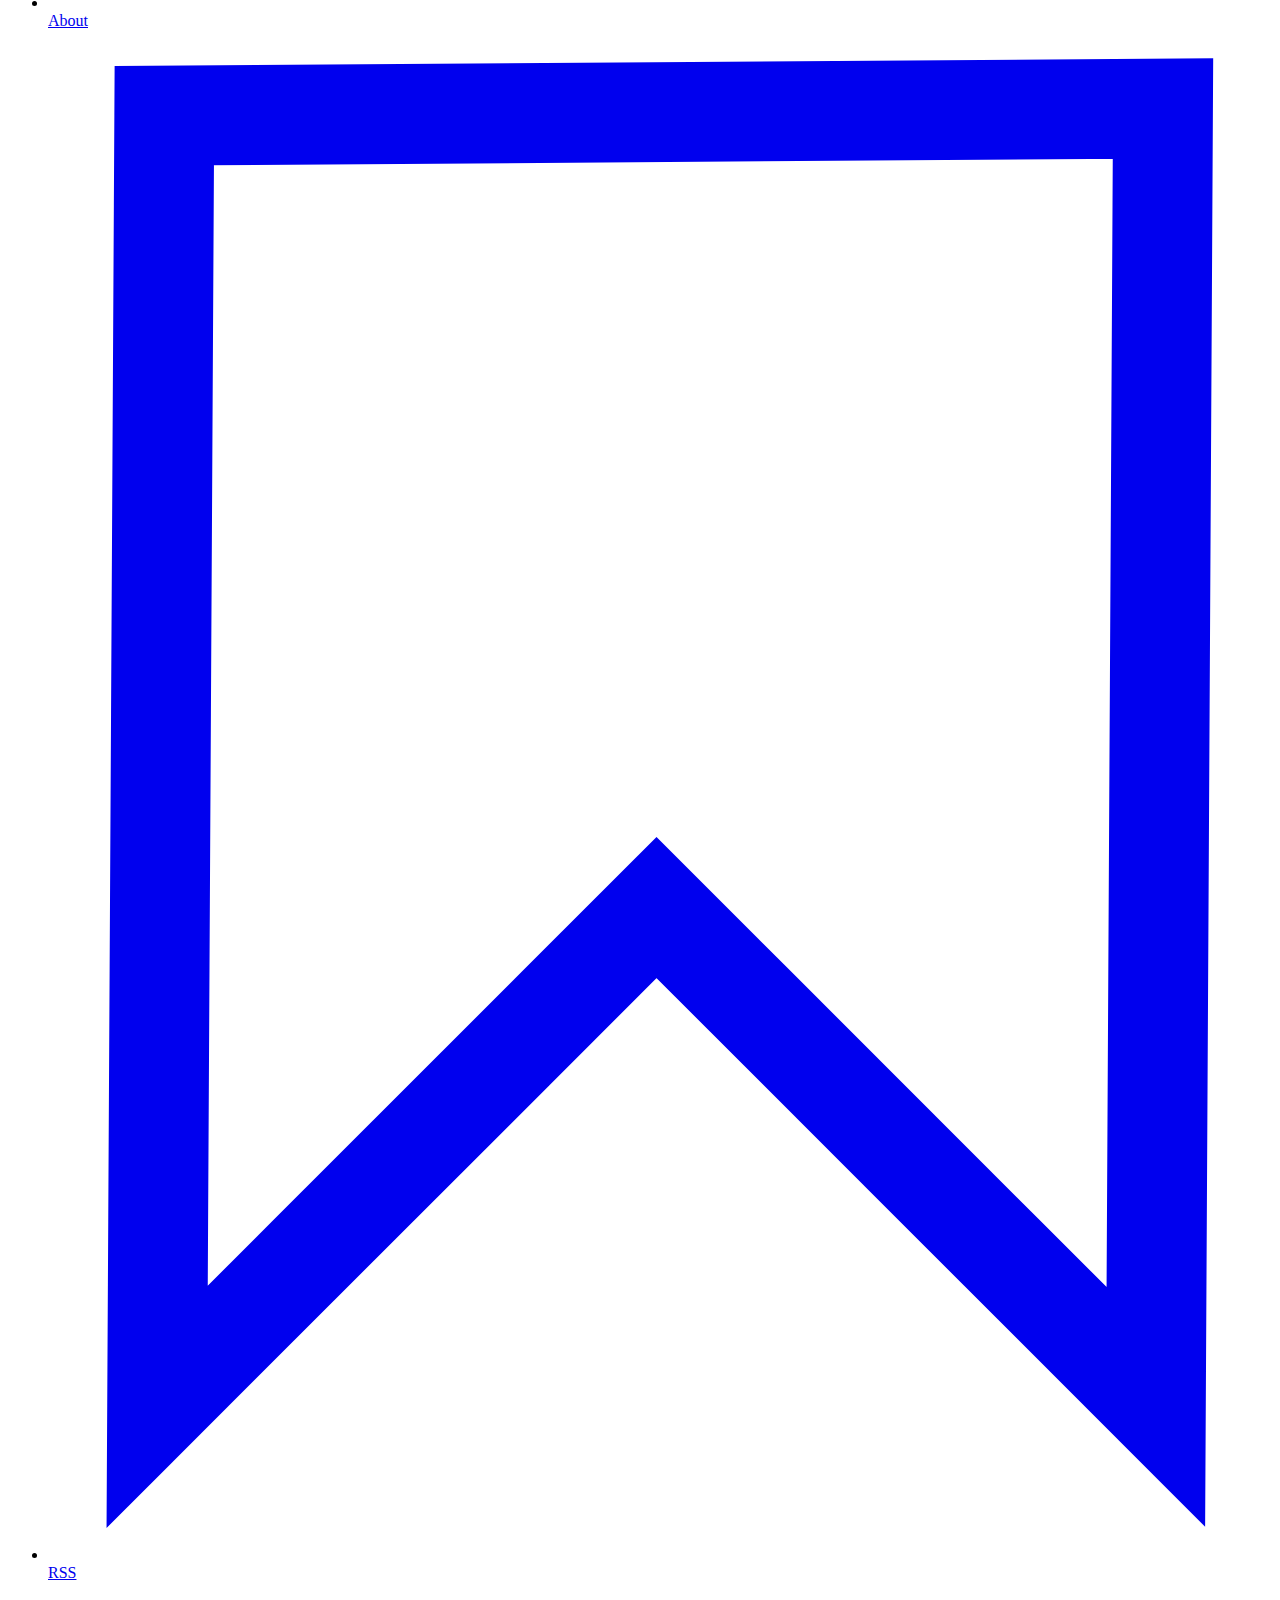
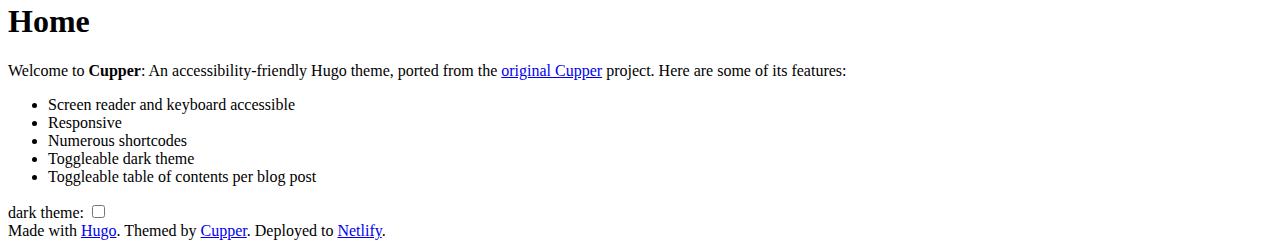
==== commit 34917a46: "removes references" ====
--- a/public/index.html
+++ b/public/index.html
@@ -229,8 +229,21 @@
         <div>
           
   <main id="main">
-    <h1>Cupper</h1>
-    
+    <h1>Home</h1>
+    <p>Welcome to <strong>Cupper</strong>: An accessibility-friendly Hugo theme, ported from the <a href="https://github.com/ThePacielloGroup/cupper">original Cupper</a> project. Here are some of its features:</p>
+
+<div class="ticks">
+  <ul>
+<li>Screen reader and keyboard accessible</li>
+<li>Responsive</li>
+<li>Numerous shortcodes</li>
+<li>Toggleable dark theme</li>
+<li>Toggleable table of contents per blog post</li>
+</ul>
+
+</div>
+
+
   </main>
 
           <footer role="contentinfo">
